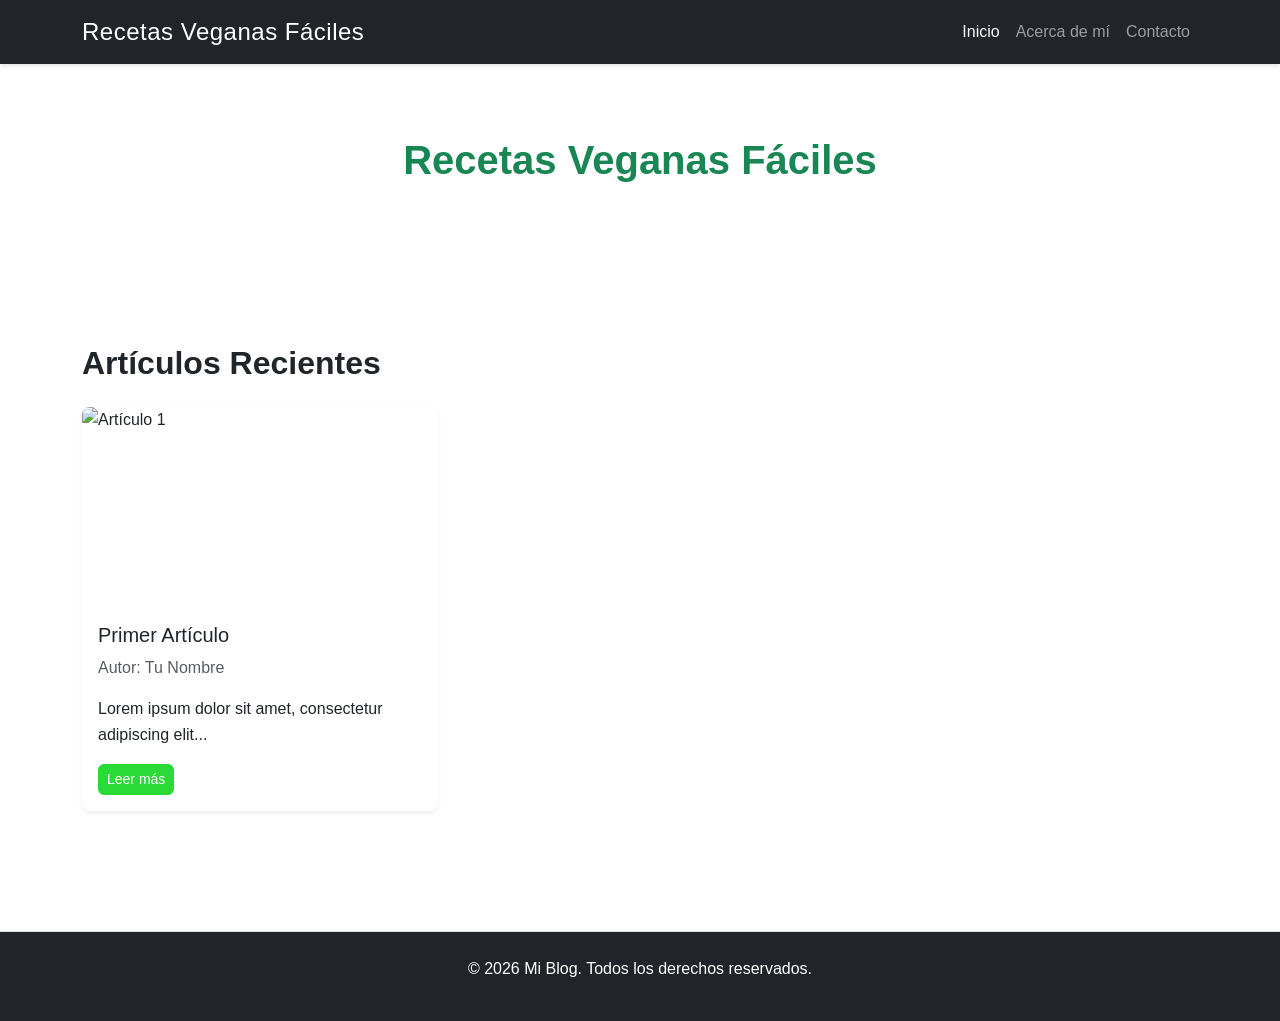
==== index.html @ c1abd02a "actualizo el título y la barra de navegación del blog de recetas veganas faciles; cambio el color pr" ====
<!DOCTYPE html>
<html lang="es">
<head>
    <meta charset="UTF-8">
    <meta name="viewport" content="width=device-width, initial-scale=1.0">
    <title>Recetas Veganas Fáciles</title>
    <!-- Bootstrap 5 CDN -->
    <link href="https://cdn.jsdelivr.net/npm/bootstrap@5.3.0/dist/css/bootstrap.min.css" rel="stylesheet">
    <!-- CSS personalizado / Custom CSS -->
    <link rel="stylesheet" href="assets/styles.css">
</head>
<body>
    <nav class="navbar navbar-expand-lg navbar-dark bg-dark mb-4">
    <div class="container">
        <a class="navbar-brand" href="index.html">Recetas Veganas Fáciles</a>
        
        <button class="navbar-toggler" type="button" data-bs-toggle="collapse" data-bs-toggle="collapse" data-bs-target="#navbarNav">
        <span class="navbar-toggler-icon"></span>
        </button>
        
        <div class="collapse navbar-collapse" id="navbarNav">
        <ul class="navbar-nav ms-auto">
            <li class="nav-item">
            <a class="nav-link active" href="index.html">Inicio</a>
            </li>
            <li class="nav-item">
            <a class="nav-link" href="about.html">Acerca de mí</a>
            </li>
            <li class="nav-item">
            <a class="nav-link" href="contact.html">Contacto</a>
            </li>
        </ul>
        </div>
    </div>
    </nav>

    <!-- Hero section -->
    <header class="bg-gradient text-white py-5">
        <div class="container text-center">
            <h1 class="text-center text-success">Recetas Veganas Fáciles</h1>
            <p class="lead">Descubre recetas deliciosas y saludables sin productos animales</p>
        </div>
    </header>

    <!-- Main: listado de artículos -->
    <main class="py-5">
        <div class="container">
            <h2 class="mb-4">Artículos Recientes</h2>

            <!-- Grid de tarjetas (COMPLETAR: 3+ artículos) -->
            <div class="row">
                <div class="col-md-4 mb-4">
                    <div class="card h-100 shadow-sm">
                        <img src="assets/images/article-1.jpg" class="card-img-top" alt="Artículo 1">
                        <div class="card-body">
                            <h5 class="card-title">Primer Artículo</h5>
                            <p class="card-text text-muted">Autor: Tu Nombre</p>
                            <p class="card-text">Lorem ipsum dolor sit amet, consectetur adipiscing elit...</p>
                            <a href="#" class="btn btn-primary btn-sm">Leer más</a>
                        </div>
                    </div>
                </div>
                <!-- TODO: agregar 2 más -->
            </div>
        </div>
    </main>

    <!-- Footer -->
    <footer class="bg-dark text-white py-4 mt-5">
        <div class="container text-center">
            <p>&copy; 2026 Mi Blog. Todos los derechos reservados.</p>
            <!-- TODO: agregar redes sociales -->
        </div>
    </footer>

    <!-- Bootstrap JS -->
    <script src="https://cdn.jsdelivr.net/npm/bootstrap@5.3.0/dist/js/bootstrap.bundle.min.js"></script>
</body>
</html>
---- assets/styles.css ----
/* ===== Variables CSS ===== */
:root {
    --primary-color: #2adb37;
    --text-color: #212529;
    --light-bg: #f8f9fa;
    --border-color: #dee2e6;
}

/* ===== Reset y base ===== */
* {
    margin: 0;
    padding: 0;
    box-sizing: border-box;
}

html {
    scroll-behavior: smooth;
}

body {
    font-family: -apple-system, BlinkMacSystemFont, 'Segoe UI', Roboto, 'Helvetica Neue', Arial, sans-serif;
    line-height: 1.6;
    color: var(--text-color);
}

/* ===== Tipografía ===== */
h1, h2, h3 {
    font-weight: 600;
    margin-bottom: 1rem;
}

a {
    text-decoration: none;
    transition: all 0.3s ease;
}

/* ===== Navbar ===== */
.navbar {
    box-shadow: 0 2px 4px rgb(0 0 0 / 10%);
}

.navbar-brand {
    font-size: 1.5rem;
    letter-spacing: 0.5px;
}

.navbar-brand:hover {
    opacity: 0.8;
}

/* ===== Hero Section ===== */
.bg-gradient {
    background: linear-gradient(135deg, #667eea 0%, #764ba2 100%);
}

/* ===== Cards ===== */
.card {
    border: none;
    border-radius: 8px;
    transition: transform 0.3s ease, box-shadow 0.3s ease;
}

.card:hover {
    transform: translateY(-5px);
    box-shadow: 0 8px 16px rgb(0 0 0 / 15%) !important;
}

.card-img-top {
    height: 200px;
    object-fit: cover;
    border-radius: 8px 8px 0 0;
}

/* ===== Botones ===== */
.btn {
    border-radius: 6px;
    font-weight: 500;
    transition: all 0.3s ease;
}

.btn-primary {
    background-color: var(--primary-color);
    border-color: var(--primary-color);
}

.btn-primary:hover {
    background-color: #0b5ed7;
    border-color: #0b5ed7;
    transform: translateY(-2px);
    box-shadow: 0 4px 8px rgb(13 110 253 / 30%);
}

/* ===== Formulario ===== */
.form-control {
    border: 1px solid var(--border-color);
    border-radius: 6px;
    padding: 0.75rem;
    transition: border-color 0.3s ease, box-shadow 0.3s ease;
}

.form-control:focus {
    border-color: var(--primary-color);
    box-shadow: 0 0 0 0.2rem rgb(13 110 253 / 25%);
}

/* Validación HTML5: estilos :valid e :invalid */
.form-control:valid {
    border-color: #198754;
    background-image: url("data:image/svg+xml,%3csvg xmlns='http://www.w3.org/2000/svg' viewBox='0 0 8 8'%3e%3cpath fill='%23198754' d='M.5 4.5L2 3l1-1 1 1 2-2 1 1-3 3-1 1-1-1-1-1z'/%3e%3c/svg%3e");
    background-repeat: no-repeat;
    background-position: right calc(0.375em + 0.1875rem) center;
    background-size: calc(0.75em + 0.375rem) calc(0.75em + 0.375rem);
    padding-right: calc(1.5em + 0.75rem);
}

.form-control:invalid {
    border-color: #dc3545;
    background-image: url("data:image/svg+xml,%3csvg xmlns='http://www.w3.org/2000/svg' viewBox='0 0 12 12' width='12' height='12' fill='none' stroke='%23dc3545' viewBox='0 0 12 12'%3e%3ccircle cx='6' cy='6' r='4.5'/%3e%3cpath stroke-linejoin='round' d='M5.8 3.6h.4L6 6.9h-.4z'/%3e%3ccircle cx='6' cy='8.2' r='.6' fill='%23dc3545' stroke='none'/%3e%3c/svg%3e");
    background-repeat: no-repeat;
    background-position: right calc(0.375em + 0.1875rem) center;
    background-size: calc(0.75em + 0.375rem) calc(0.75em + 0.375rem);
    padding-right: calc(1.5em + 0.75rem);
}

.invalid-feedback {
    display: none;
    width: 100%;
    margin-top: 0.25rem;
    font-size: 0.875em;
    color: #dc3545;
}

.was-validated .form-control:invalid ~ .invalid-feedback {
    display: block;
}

/* ===== Footer ===== */
footer {
    margin-top: auto;
    border-top: 1px solid var(--border-color);
}

footer a {
    color: #adb5bd;
}

/* ===== Accesibilidad ===== */
a:focus,
button:focus,
input:focus {
    outline: 2px solid var(--primary-color);
    outline-offset: 2px;
}

footer a:hover {
    color: white;
}

/* ===== Responsive ===== */
@media (width <= 768px) {
    h1 {
        font-size: 2rem;
    }

    .navbar-brand {
        font-size: 1.2rem;
    }

    .card {
        margin-bottom: 1.5rem;
    }

    .btn-lg {
        padding: 0.75rem 1.5rem;
        font-size: 1rem;
    }
}

/* Skip to main content link */
.skip-link {
    position: absolute;
    top: -40px;
    left: 0;
    background: var(--primary-color);
    color: white;
    padding: 8px;
    text-decoration: none;
}

.skip-link:focus {
    top: 0;
}
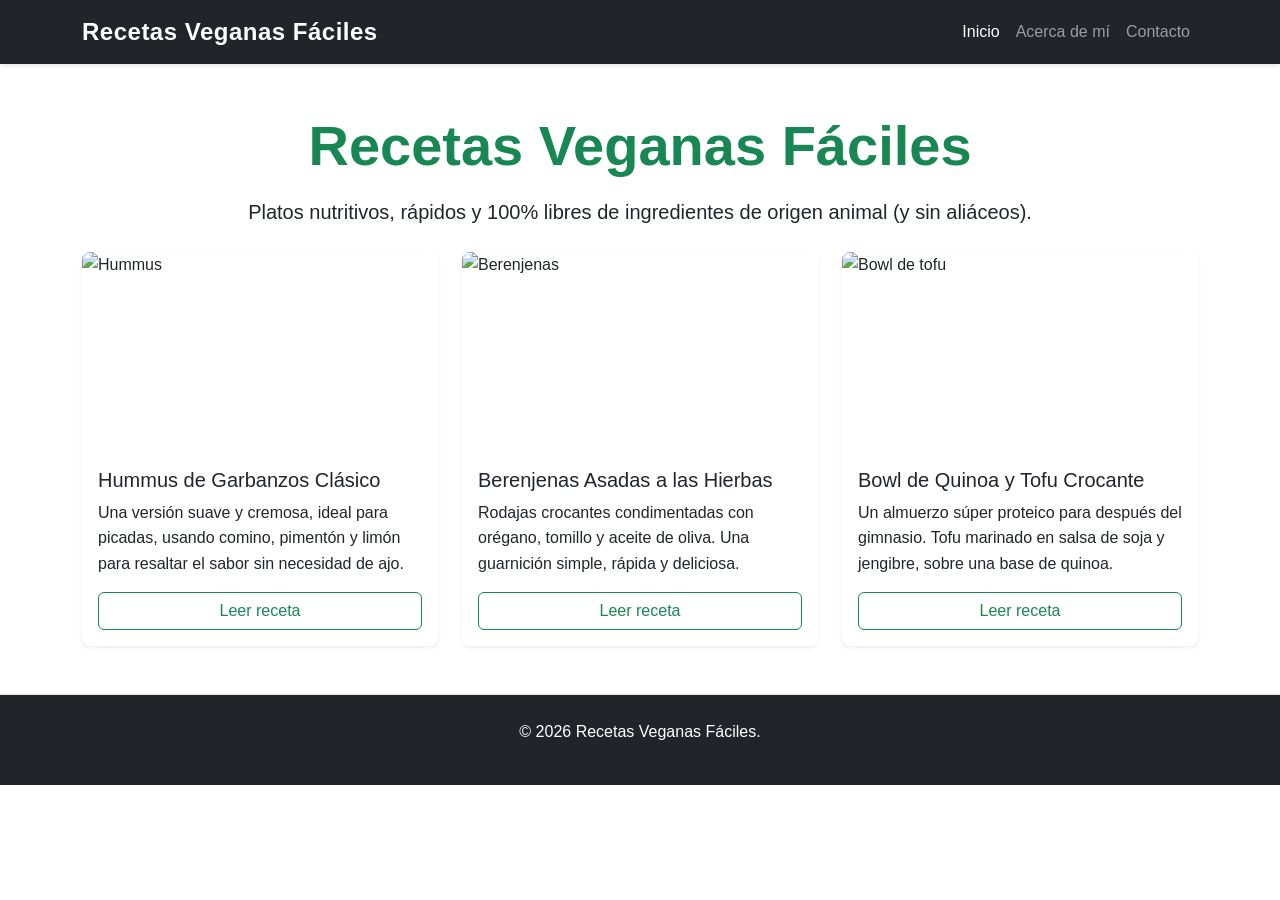
==== commit 9a722ab2: "agrego las recetas con tarjetas en la pagina" ====
--- a/index.html
+++ b/index.html
@@ -4,76 +4,76 @@
     <meta charset="UTF-8">
     <meta name="viewport" content="width=device-width, initial-scale=1.0">
     <title>Recetas Veganas Fáciles</title>
-    <!-- Bootstrap 5 CDN -->
     <link href="https://cdn.jsdelivr.net/npm/bootstrap@5.3.0/dist/css/bootstrap.min.css" rel="stylesheet">
-    <!-- CSS personalizado / Custom CSS -->
     <link rel="stylesheet" href="assets/styles.css">
 </head>
 <body>
-    <nav class="navbar navbar-expand-lg navbar-dark bg-dark mb-4">
-    <div class="container">
-        <a class="navbar-brand" href="index.html">Recetas Veganas Fáciles</a>
-        
-        <button class="navbar-toggler" type="button" data-bs-toggle="collapse" data-bs-toggle="collapse" data-bs-target="#navbarNav">
-        <span class="navbar-toggler-icon"></span>
-        </button>
-        
-        <div class="collapse navbar-collapse" id="navbarNav">
-        <ul class="navbar-nav ms-auto">
-            <li class="nav-item">
-            <a class="nav-link active" href="index.html">Inicio</a>
-            </li>
-            <li class="nav-item">
-            <a class="nav-link" href="about.html">Acerca de mí</a>
-            </li>
-            <li class="nav-item">
-            <a class="nav-link" href="contact.html">Contacto</a>
-            </li>
-        </ul>
+    <nav class="navbar navbar-expand-lg navbar-dark bg-dark sticky-top">
+        <div class="container">
+            <a class="navbar-brand fw-bold" href="index.html">Recetas Veganas Fáciles</a>
+            <button class="navbar-toggler" type="button" data-bs-toggle="collapse" data-bs-target="#navbarNav">
+                <span class="navbar-toggler-icon"></span>
+            </button>
+            <div class="collapse navbar-collapse" id="navbarNav">
+                <ul class="navbar-nav ms-auto">
+                    <li class="nav-item"><a class="nav-link active" href="index.html">Inicio</a></li>
+                    <li class="nav-item"><a class="nav-link" href="about.html">Acerca de mí</a></li>
+                    <li class="nav-item"><a class="nav-link" href="contact.html">Contacto</a></li>
+                </ul>
+            </div>
         </div>
-    </div>
     </nav>
 
-    <!-- Hero section -->
-    <header class="bg-gradient text-white py-5">
-        <div class="container text-center">
-            <h1 class="text-center text-success">Recetas Veganas Fáciles</h1>
-            <p class="lead">Descubre recetas deliciosas y saludables sin productos animales</p>
-        </div>
+    <header class="container mt-5 mb-4 text-center">
+        <h1 class="display-4 fw-bold text-success">Recetas Veganas Fáciles</h1>
+        <p class="lead">Platos nutritivos, rápidos y 100% libres de ingredientes de origen animal (y sin aliáceos).</p>
     </header>
 
-    <!-- Main: listado de artículos -->
-    <main class="py-5">
-        <div class="container">
-            <h2 class="mb-4">Artículos Recientes</h2>
-
-            <!-- Grid de tarjetas (COMPLETAR: 3+ artículos) -->
-            <div class="row">
-                <div class="col-md-4 mb-4">
-                    <div class="card h-100 shadow-sm">
-                        <img src="assets/images/article-1.jpg" class="card-img-top" alt="Artículo 1">
-                        <div class="card-body">
-                            <h5 class="card-title">Primer Artículo</h5>
-                            <p class="card-text text-muted">Autor: Tu Nombre</p>
-                            <p class="card-text">Lorem ipsum dolor sit amet, consectetur adipiscing elit...</p>
-                            <a href="#" class="btn btn-primary btn-sm">Leer más</a>
-                        </div>
+    <main class="container mb-5">
+        <div class="row g-4">
+            
+            <div class="col-12 col-md-6 col-lg-4">
+                <div class="card h-100 shadow-sm border-0">
+                    <img src="https://images.unsplash.com/photo-1577003833611-081e2dc62d52?auto=format&fit=crop&w=600&q=80" class="card-img-top" alt="Hummus">
+                    <div class="card-body d-flex flex-column">
+                        <h5 class="card-title">Hummus de Garbanzos Clásico</h5>
+                        <p class="card-text">Una versión suave y cremosa, ideal para picadas, usando comino, pimentón y limón para resaltar el sabor sin necesidad de ajo.</p>
+                        <a href="#" class="btn btn-outline-success mt-auto">Leer receta</a>
                     </div>
                 </div>
-                <!-- TODO: agregar 2 más -->
             </div>
+
+            <div class="col-12 col-md-6 col-lg-4">
+                <div class="card h-100 shadow-sm border-0">
+                    <img src="https://images.unsplash.com/photo-1588523315806-cf49ce17e296?auto=format&fit=crop&w=600&q=80" class="card-img-top" alt="Berenjenas">
+                    <div class="card-body d-flex flex-column">
+                        <h5 class="card-title">Berenjenas Asadas a las Hierbas</h5>
+                        <p class="card-text">Rodajas crocantes condimentadas con orégano, tomillo y aceite de oliva. Una guarnición simple, rápida y deliciosa.</p>
+                        <a href="#" class="btn btn-outline-success mt-auto">Leer receta</a>
+                    </div>
+                </div>
+            </div>
+
+            <div class="col-12 col-md-6 col-lg-4">
+                <div class="card h-100 shadow-sm border-0">
+                    <img src="https://images.unsplash.com/photo-1546069901-ba9599a7e63c?auto=format&fit=crop&w=600&q=80" class="card-img-top" alt="Bowl de tofu">
+                    <div class="card-body d-flex flex-column">
+                        <h5 class="card-title">Bowl de Quinoa y Tofu Crocante</h5>
+                        <p class="card-text">Un almuerzo súper proteico para después del gimnasio. Tofu marinado en salsa de soja y jengibre, sobre una base de quinoa.</p>
+                        <a href="#" class="btn btn-outline-success mt-auto">Leer receta</a>
+                    </div>
+                </div>
+            </div>
+
         </div>
     </main>
 
-    <!-- Footer -->
-    <footer class="bg-dark text-white py-4 mt-5">
+    <footer class="bg-dark text-white py-4 mt-auto">
         <div class="container text-center">
-            <p>&copy; 2026 Mi Blog. Todos los derechos reservados.</p>
-            <!-- TODO: agregar redes sociales -->
+            <p>&copy; 2026 Recetas Veganas Fáciles.</p>
         </div>
     </footer>
 
-    <!-- Bootstrap JS -->
     <script src="https://cdn.jsdelivr.net/npm/bootstrap@5.3.0/dist/js/bootstrap.bundle.min.js"></script>
 </body>
 </html>
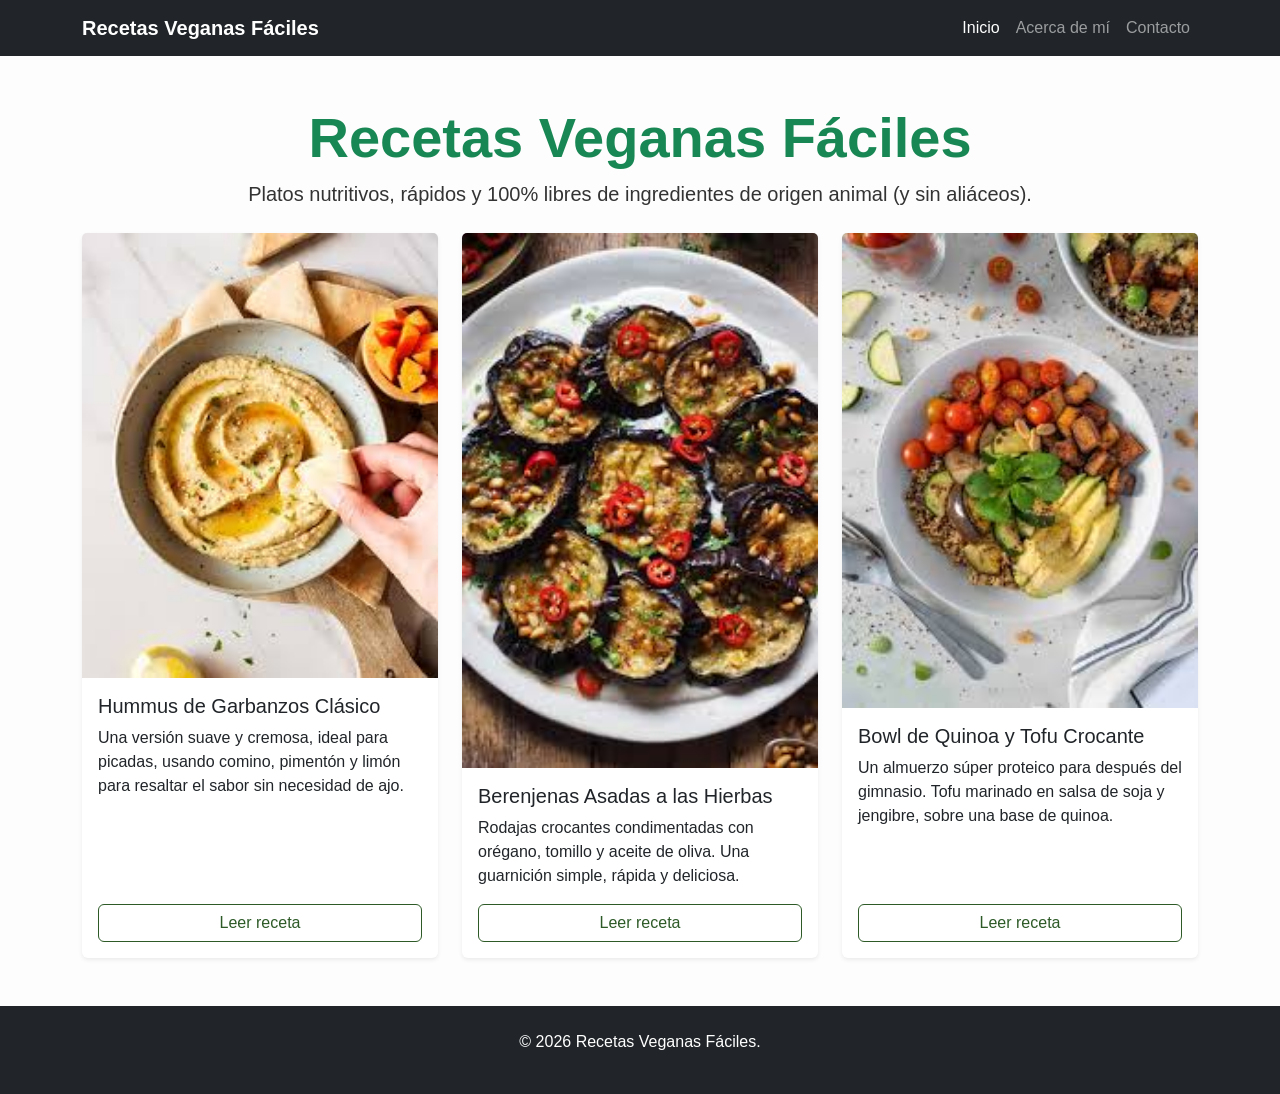
==== commit a17127df: "fix: arreglo imagenes de las recetas en local" ====
--- a/index.html
+++ b/index.html
@@ -34,7 +34,7 @@
             
             <div class="col-12 col-md-6 col-lg-4">
                 <div class="card h-100 shadow-sm border-0">
-                    <img src="https://images.unsplash.com/photo-1577003833611-081e2dc62d52?auto=format&fit=crop&w=600&q=80" class="card-img-top" alt="Hummus">
+                    <img src="assets/images/hummus.jpg" class="card-img-top" alt="Hummus">
                     <div class="card-body d-flex flex-column">
                         <h5 class="card-title">Hummus de Garbanzos Clásico</h5>
                         <p class="card-text">Una versión suave y cremosa, ideal para picadas, usando comino, pimentón y limón para resaltar el sabor sin necesidad de ajo.</p>
@@ -45,7 +45,7 @@
 
             <div class="col-12 col-md-6 col-lg-4">
                 <div class="card h-100 shadow-sm border-0">
-                    <img src="https://images.unsplash.com/photo-1588523315806-cf49ce17e296?auto=format&fit=crop&w=600&q=80" class="card-img-top" alt="Berenjenas">
+                    <img src="assets/images/berenjenas.jpg" class="card-img-top" alt="Berenjenas">
                     <div class="card-body d-flex flex-column">
                         <h5 class="card-title">Berenjenas Asadas a las Hierbas</h5>
                         <p class="card-text">Rodajas crocantes condimentadas con orégano, tomillo y aceite de oliva. Una guarnición simple, rápida y deliciosa.</p>
@@ -56,7 +56,7 @@
 
             <div class="col-12 col-md-6 col-lg-4">
                 <div class="card h-100 shadow-sm border-0">
-                    <img src="https://images.unsplash.com/photo-1546069901-ba9599a7e63c?auto=format&fit=crop&w=600&q=80" class="card-img-top" alt="Bowl de tofu">
+                    <img src="assets/images/tofu.jpg" class="card-img-top" alt="Bowl de tofu">
                     <div class="card-body d-flex flex-column">
                         <h5 class="card-title">Bowl de Quinoa y Tofu Crocante</h5>
                         <p class="card-text">Un almuerzo súper proteico para después del gimnasio. Tofu marinado en salsa de soja y jengibre, sobre una base de quinoa.</p>
--- a/assets/styles.css
+++ b/assets/styles.css
@@ -1,192 +1,34 @@
-/* ===== Variables CSS ===== */
+/* Variables personalizadas */
 :root {
-    --primary-color: #2adb37;
-    --text-color: #212529;
-    --light-bg: #f8f9fa;
-    --border-color: #dee2e6;
-}
-
-/* ===== Reset y base ===== */
-* {
-    margin: 0;
-    padding: 0;
-    box-sizing: border-box;
-}
-
-html {
-    scroll-behavior: smooth;
+    --primary-color: #2d5a27; /* Un verde bosque más oscuro */
+    --secondary-color: #8db580;
+    --text-color: #333333;
+    --light-bg: #fdfdfd;
 }
 
 body {
-    font-family: -apple-system, BlinkMacSystemFont, 'Segoe UI', Roboto, 'Helvetica Neue', Arial, sans-serif;
-    line-height: 1.6;
+    font-family: 'Segoe UI', Tahoma, Geneva, Verdana, sans-serif;
+    background-color: var(--light-bg);
     color: var(--text-color);
 }
 
-/* ===== Tipografía ===== */
-h1, h2, h3 {
-    font-weight: 600;
-    margin-bottom: 1rem;
+/* Personalizamos el color de los botones de Bootstrap */
+.btn-outline-success {
+    color: var(--primary-color);
+    border-color: var(--primary-color);
 }
 
-a {
-    text-decoration: none;
-    transition: all 0.3s ease;
+.btn-outline-success:hover {
+    background-color: var(--primary-color);
+    border-color: var(--primary-color);
+    color: white;
 }
 
-/* ===== Navbar ===== */
-.navbar {
-    box-shadow: 0 2px 4px rgb(0 0 0 / 10%);
-}
-
-.navbar-brand {
-    font-size: 1.5rem;
-    letter-spacing: 0.5px;
-}
-
-.navbar-brand:hover {
-    opacity: 0.8;
-}
-
-/* ===== Hero Section ===== */
-.bg-gradient {
-    background: linear-gradient(135deg, #667eea 0%, #764ba2 100%);
-}
-
-/* ===== Cards ===== */
+/* Un toque extra para las tarjetas */
 .card {
-    border: none;
-    border-radius: 8px;
-    transition: transform 0.3s ease, box-shadow 0.3s ease;
+    transition: transform 0.3s ease;
 }
 
 .card:hover {
-    transform: translateY(-5px);
-    box-shadow: 0 8px 16px rgb(0 0 0 / 15%) !important;
-}
-
-.card-img-top {
-    height: 200px;
-    object-fit: cover;
-    border-radius: 8px 8px 0 0;
-}
-
-/* ===== Botones ===== */
-.btn {
-    border-radius: 6px;
-    font-weight: 500;
-    transition: all 0.3s ease;
-}
-
-.btn-primary {
-    background-color: var(--primary-color);
-    border-color: var(--primary-color);
-}
-
-.btn-primary:hover {
-    background-color: #0b5ed7;
-    border-color: #0b5ed7;
-    transform: translateY(-2px);
-    box-shadow: 0 4px 8px rgb(13 110 253 / 30%);
-}
-
-/* ===== Formulario ===== */
-.form-control {
-    border: 1px solid var(--border-color);
-    border-radius: 6px;
-    padding: 0.75rem;
-    transition: border-color 0.3s ease, box-shadow 0.3s ease;
-}
-
-.form-control:focus {
-    border-color: var(--primary-color);
-    box-shadow: 0 0 0 0.2rem rgb(13 110 253 / 25%);
-}
-
-/* Validación HTML5: estilos :valid e :invalid */
-.form-control:valid {
-    border-color: #198754;
-    background-image: url("data:image/svg+xml,%3csvg xmlns='http://www.w3.org/2000/svg' viewBox='0 0 8 8'%3e%3cpath fill='%23198754' d='M.5 4.5L2 3l1-1 1 1 2-2 1 1-3 3-1 1-1-1-1-1z'/%3e%3c/svg%3e");
-    background-repeat: no-repeat;
-    background-position: right calc(0.375em + 0.1875rem) center;
-    background-size: calc(0.75em + 0.375rem) calc(0.75em + 0.375rem);
-    padding-right: calc(1.5em + 0.75rem);
-}
-
-.form-control:invalid {
-    border-color: #dc3545;
-    background-image: url("data:image/svg+xml,%3csvg xmlns='http://www.w3.org/2000/svg' viewBox='0 0 12 12' width='12' height='12' fill='none' stroke='%23dc3545' viewBox='0 0 12 12'%3e%3ccircle cx='6' cy='6' r='4.5'/%3e%3cpath stroke-linejoin='round' d='M5.8 3.6h.4L6 6.9h-.4z'/%3e%3ccircle cx='6' cy='8.2' r='.6' fill='%23dc3545' stroke='none'/%3e%3c/svg%3e");
-    background-repeat: no-repeat;
-    background-position: right calc(0.375em + 0.1875rem) center;
-    background-size: calc(0.75em + 0.375rem) calc(0.75em + 0.375rem);
-    padding-right: calc(1.5em + 0.75rem);
-}
-
-.invalid-feedback {
-    display: none;
-    width: 100%;
-    margin-top: 0.25rem;
-    font-size: 0.875em;
-    color: #dc3545;
-}
-
-.was-validated .form-control:invalid ~ .invalid-feedback {
-    display: block;
-}
-
-/* ===== Footer ===== */
-footer {
-    margin-top: auto;
-    border-top: 1px solid var(--border-color);
-}
-
-footer a {
-    color: #adb5bd;
-}
-
-/* ===== Accesibilidad ===== */
-a:focus,
-button:focus,
-input:focus {
-    outline: 2px solid var(--primary-color);
-    outline-offset: 2px;
-}
-
-footer a:hover {
-    color: white;
-}
-
-/* ===== Responsive ===== */
-@media (width <= 768px) {
-    h1 {
-        font-size: 2rem;
-    }
-
-    .navbar-brand {
-        font-size: 1.2rem;
-    }
-
-    .card {
-        margin-bottom: 1.5rem;
-    }
-
-    .btn-lg {
-        padding: 0.75rem 1.5rem;
-        font-size: 1rem;
-    }
-}
-
-/* Skip to main content link */
-.skip-link {
-    position: absolute;
-    top: -40px;
-    left: 0;
-    background: var(--primary-color);
-    color: white;
-    padding: 8px;
-    text-decoration: none;
-}
-
-.skip-link:focus {
-    top: 0;
+    transform: translateY(-5px); /* Efecto de levante al pasar el mouse */
 }
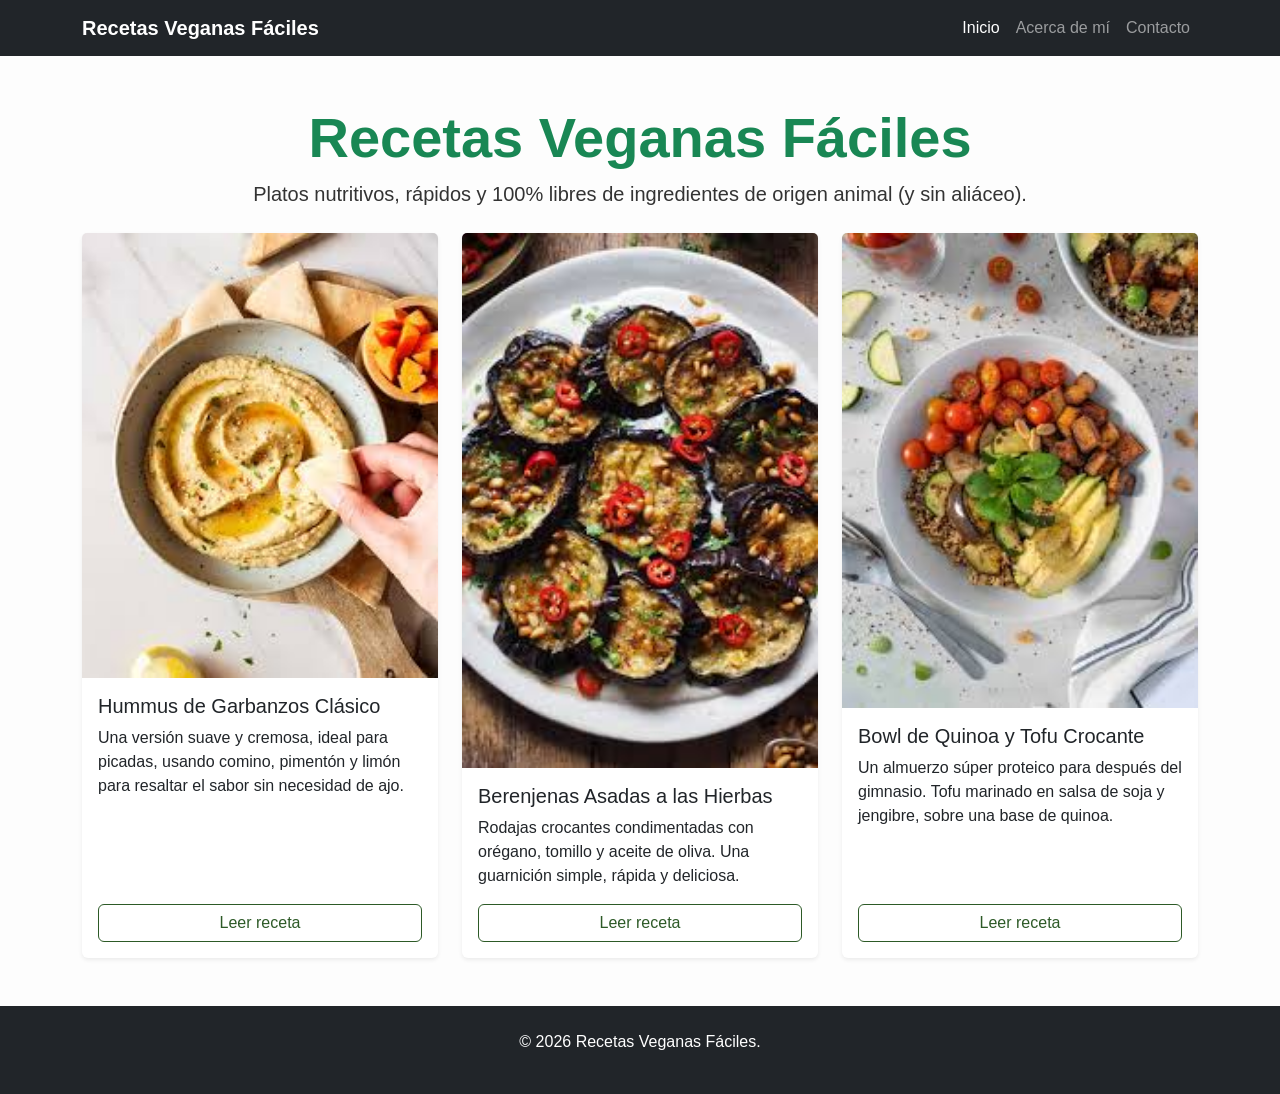
==== commit 2a1a3b6a: "fix: corrijo encabezados h5 por h2" ====
--- a/index.html
+++ b/index.html
@@ -26,7 +26,7 @@
 
     <header class="container mt-5 mb-4 text-center">
         <h1 class="display-4 fw-bold text-success">Recetas Veganas Fáciles</h1>
-        <p class="lead">Platos nutritivos, rápidos y 100% libres de ingredientes de origen animal (y sin aliáceos).</p>
+        <p class="lead">Platos nutritivos, rápidos y 100% libres de ingredientes de origen animal (y sin aliáceo).</p>
     </header>
 
     <main class="container mb-5">
@@ -36,7 +36,7 @@
                 <div class="card h-100 shadow-sm border-0">
                     <img src="assets/images/hummus.jpg" class="card-img-top" alt="Hummus">
                     <div class="card-body d-flex flex-column">
-                        <h5 class="card-title">Hummus de Garbanzos Clásico</h5>
+                        <h2 class="card-title h5">Hummus de Garbanzos Clásico</h2>
                         <p class="card-text">Una versión suave y cremosa, ideal para picadas, usando comino, pimentón y limón para resaltar el sabor sin necesidad de ajo.</p>
                         <a href="#" class="btn btn-outline-success mt-auto">Leer receta</a>
                     </div>
@@ -47,7 +47,7 @@
                 <div class="card h-100 shadow-sm border-0">
                     <img src="assets/images/berenjenas.jpg" class="card-img-top" alt="Berenjenas">
                     <div class="card-body d-flex flex-column">
-                        <h5 class="card-title">Berenjenas Asadas a las Hierbas</h5>
+                        <h2 class="card-title h5">Berenjenas Asadas a las Hierbas</h2>
                         <p class="card-text">Rodajas crocantes condimentadas con orégano, tomillo y aceite de oliva. Una guarnición simple, rápida y deliciosa.</p>
                         <a href="#" class="btn btn-outline-success mt-auto">Leer receta</a>
                     </div>
@@ -58,7 +58,7 @@
                 <div class="card h-100 shadow-sm border-0">
                     <img src="assets/images/tofu.jpg" class="card-img-top" alt="Bowl de tofu">
                     <div class="card-body d-flex flex-column">
-                        <h5 class="card-title">Bowl de Quinoa y Tofu Crocante</h5>
+                        <h2 class="card-title h5">Bowl de Quinoa y Tofu Crocante</h2>
                         <p class="card-text">Un almuerzo súper proteico para después del gimnasio. Tofu marinado en salsa de soja y jengibre, sobre una base de quinoa.</p>
                         <a href="#" class="btn btn-outline-success mt-auto">Leer receta</a>
                     </div>
